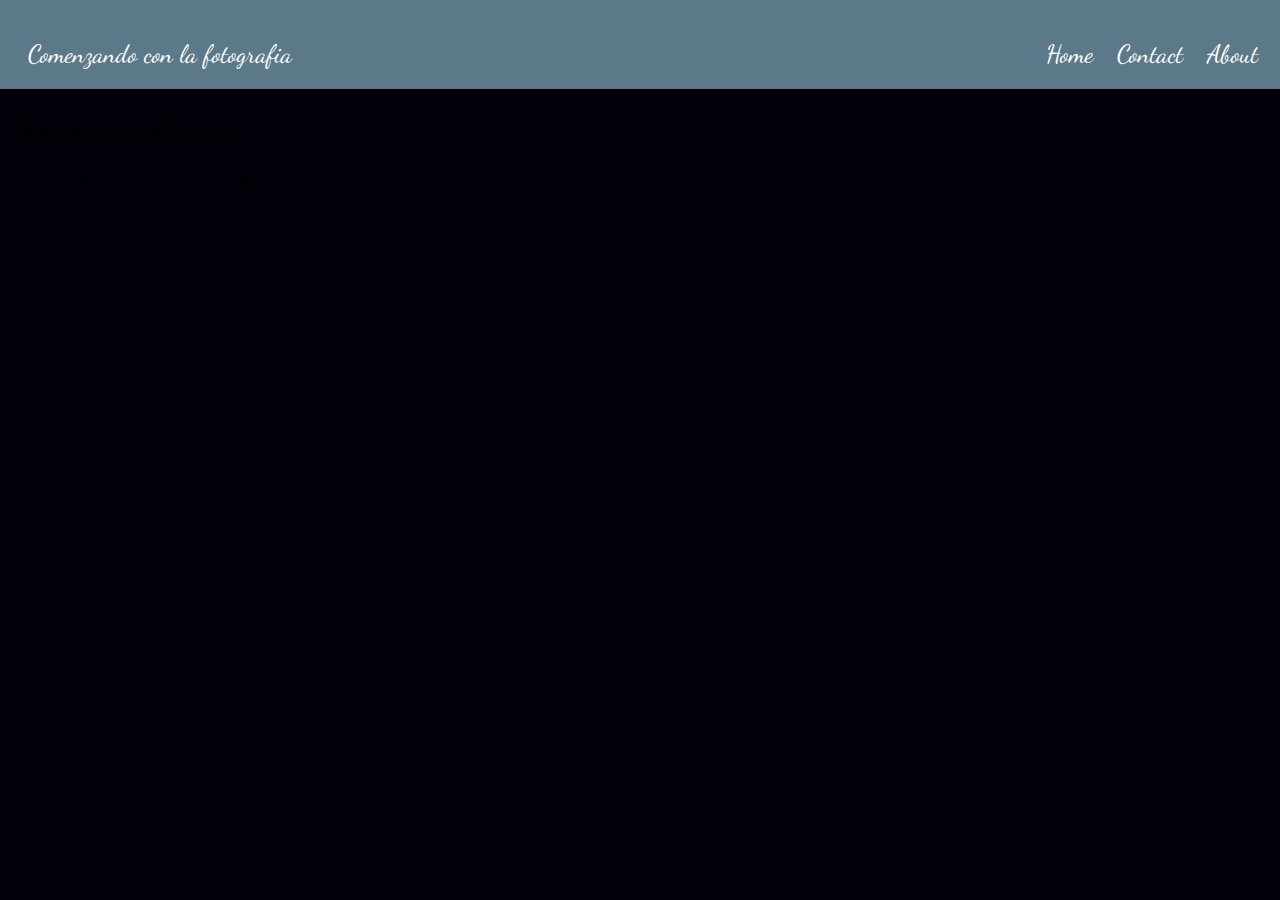
==== ComenzandoConLaFotografia/index.html @ e80b47fd "Primer commit Examen Final" ====
<!DOCTYPE html>
<html>

<head>
    <meta name="viewport" content="width=device-width, initial-scale=1">
    <link rel="stylesheet" href="css/estilos.css">
    <title>Comenzando con la fotografía</title>


</head>

<body>

    <div class="header">
        <a class="logo">Comenzando con la fotografia</a>
        <div class="header-right">
            <a class="active" href="#home">Home</a>
            <a href="#contact">Contact</a>
            <a href="#about">About</a>
        </div>
    </div>

    <div style="padding-left:20px">
        <h1>Responsive Header</h1>
        <p>Resize the browser window to see the effect.</p>
        <p>Some content..</p>
    </div>

</body>

</html>
---- ComenzandoConLaFotografia/css/estilos.css ----
@import url('https://fonts.googleapis.com/css?family=Dancing+Script&display=swap');
* {
    box-sizing: border-box;
}

body {
    margin: 0;
    font-family: "dancing script";
    background-color: #02010a;
}

.header {
    overflow: hidden;
    background-color: #5b7989;
    padding: 20px 10px;
}

.header a {
    float: left;
    color: black;
    text-align: center;
    padding: 12px;
    text-decoration: none;
    font-size: 25px;
    line-height: 25px;
    border-radius: 4px;
    color: white;
    transform: translatey(10px)
}

.logo {
    font-size: 20px;
    color: white;
    width: 300px;
}

.header-right {
    float: right;
}

@media screen and (max-width: 900px) {
    .header a {
        float: none;
        display: block;
        text-align: left;
    }
    .header-right {
        float: none;
    }
}
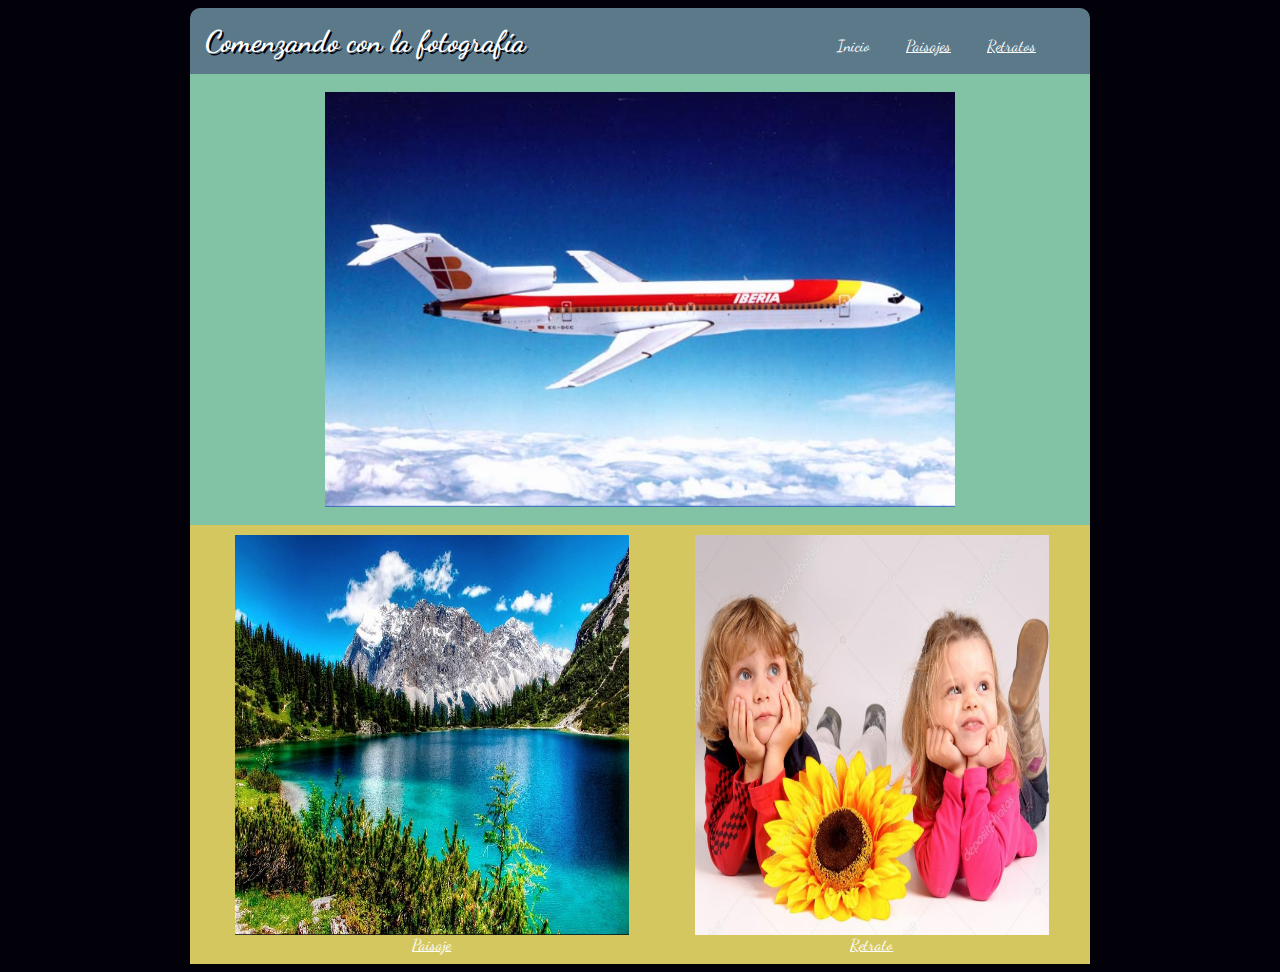
==== commit 07620a6c: "nuevo commit 24/6" ====
--- a/ComenzandoConLaFotografia/index.html
+++ b/ComenzandoConLaFotografia/index.html
@@ -1,31 +1,58 @@
 <!DOCTYPE html>
-<html>
 
 <head>
-    <meta name="viewport" content="width=device-width, initial-scale=1">
+    <meta http-equiv="content-type" content="text/html; charset=UTF-8">
+    <meta charset="utf-8">
+    <meta name="viewport" content="width=device-width, initial-scale=1.0">
+    <title>Inicio - Comenzando con la fotografía</title>
+    <link rel="stylesheet" href="css/animations.css">
     <link rel="stylesheet" href="css/estilos.css">
-    <title>Comenzando con la fotografía</title>
-
 
 </head>
 
 <body>
+    <div class="contenedor">
+        <div class="cabecera">
+            <div class="logo">Comenzando con la fotografía</div>
+            <nav class="menu">
+                <ul>
+                    <li><a href="#" class="dec">Inicio</a></li>
+                    <li><a href="#">Paisajes</a></li>
+                    <li><a href="#">Retratos</a></li>
+                </ul>
+            </nav>
 
-    <div class="header">
-        <a class="logo">Comenzando con la fotografia</a>
-        <div class="header-right">
-            <a class="active" href="#home">Home</a>
-            <a href="#contact">Contact</a>
-            <a href="#about">About</a>
         </div>
+
+        <main class="main">
+            <div class="central">
+                <img class="img1" src="images/Avion2.png" alt="Avion2">
+            </div>
+            <div class="secund">
+                <div>
+                    <img class="paisaje" src="images/Paisaje.png" alt="Paisaje">
+                    <a href="#">Paisaje</a>
+                </div>
+                <div>
+                    <img class="chicos" src="images/Children.png" alt="Chicos">
+                    <a href="#">Retrato</a>
+                </div>
+            </div>
+
+        </main>
+
+
     </div>
 
-    <div style="padding-left:20px">
-        <h1>Responsive Header</h1>
-        <p>Resize the browser window to see the effect.</p>
-        <p>Some content..</p>
-    </div>
+
 
 </body>
 
+<footer>
+    <div>
+
+    </div>
+
+</footer>
+
 </html>--- a/ComenzandoConLaFotografia/css/animations.css
+++ b/ComenzandoConLaFotografia/css/animations.css
@@ -0,0 +1,43 @@
+.slideUp {
+    animation-name: slideUp;
+    -webkit-animation-name: slideUp;
+    animation-duration: 1s;
+    -webkit-animation-duration: 1s;
+    visibility: visible !important;
+}
+
+@keyframes slideUp {
+    0% {
+        transform: translateY(100%);
+    }
+    50% {
+        transform: translateY(-8%);
+    }
+    65% {
+        transform: translateY(4%);
+    }
+    85% {
+        transform: translateY(2%);
+    }
+    100% {
+        transform: translateY(0%);
+    }
+}
+
+@-webkit-keyframes slideUp {
+    0% {
+        -webkit-transform: translateY(100%);
+    }
+    50% {
+        -webkit-transform: translateY(-8%);
+    }
+    65% {
+        -webkit-transform: translateY(4%);
+    }
+    85% {
+        -webkit-transform: translateY(2%);
+    }
+    100% {
+        -webkit-transform: translateY(0%);
+    }
+}--- a/ComenzandoConLaFotografia/css/estilos.css
+++ b/ComenzandoConLaFotografia/css/estilos.css
@@ -1,50 +1,143 @@
-@import url('https://fonts.googleapis.com/css?family=Dancing+Script&display=swap');
-* {
-    box-sizing: border-box;
-}
-
-body {
-    margin: 0;
-    font-family: "dancing script";
-    background-color: #02010a;
-}
-
-.header {
-    overflow: hidden;
-    background-color: #5b7989;
-    padding: 20px 10px;
-}
-
-.header a {
-    float: left;
-    color: black;
-    text-align: center;
-    padding: 12px;
-    text-decoration: none;
-    font-size: 25px;
-    line-height: 25px;
-    border-radius: 4px;
-    color: white;
-    transform: translatey(10px)
-}
-
-.logo {
-    font-size: 20px;
-    color: white;
-    width: 300px;
-}
-
-.header-right {
-    float: right;
-}
-
-@media screen and (max-width: 900px) {
-    .header a {
-        float: none;
-        display: block;
-        text-align: left;
+    @import url('https://fonts.googleapis.com/css?family=Dancing+Script&display=swap');
+    * {
+        font-family: "dancing script";
     }
-    .header-right {
-        float: none;
+    
+    body {
+        background-color: #02010a;
     }
-}+    /* header */
+    
+    .contenedor {
+        width: 900px;
+        margin: 0 auto;
+    }
+    
+    .cabecera {
+        display: flex;
+        flex-direction: row;
+        width: 100%;
+        background-color: #5b7989;
+        border-top-left-radius: 10px;
+        border-top-right-radius: 10px;
+        margin: auto;
+        text-align: center;
+    }
+    
+    .logo {
+        margin: auto;
+        margin: 15px;
+        font-size: 30px;
+        float: left;
+        color: #ffffff;
+        text-shadow: 2px 2px #02010a;
+        font-weight: bold;
+        font-family: 'dancing script';
+    }
+    
+    .menu {
+        margin: auto;
+        margin-top: 12px;
+        margin-left: 25%;
+    }
+    
+    a {
+        color: #fff;
+    }
+    
+    .dec {
+        text-decoration: none;
+    }
+    
+    ul {
+        list-style-type: none;
+    }
+    
+    ul li {
+        display: inline;
+        margin-left: 2em;
+    }
+    /*foto central*/
+    
+    .central {
+        margin: 0 auto;
+        flex-direction: column;
+    }
+    
+    .central {
+        display: flex;
+        background-color: #82c3a6;
+        text-align: center;
+    }
+    
+    .img1 {
+        width: 70%;
+        margin: 2% auto;
+    }
+    /*foto secundaria*/
+    
+    .secund {
+        margin: 0 auto;
+        flex-direction: row;
+    }
+    
+    .secund {
+        padding: 10px;
+        display: flex;
+        justify-content: space-between;
+        background-color: #d5c75f;
+        text-align: center;
+    }
+    /* a esta clase le agregue las propiedades flex para centrar y colocar en columna las imagenes secundarias y los enlaces debajo*/
+    
+    .secund div {
+        text-align: center;
+        display: flex;
+        flex-direction: column;
+        align-items: center;
+    }
+    /* a las clases  de paisajes y chicos les quite los padding y margin */
+    
+    .paisaje {
+        width: 85%;
+        height: 400px;
+    }
+    
+    .chicos {
+        width: 85%;
+        height: 400px;
+    }
+    
+    @media screen and (max-width:780px) {
+        /*Contenido*/
+        .contenedor {
+            width: 100%;
+        }
+        /*Header*/
+        .cabecera {
+            flex-direction: column;
+        }
+        .logo {
+            text-align: center;
+            width: 100%;
+        }
+        /*a esta clase le agregue el margin 0 para se centre por completo el menu en modo movil*/
+        .menu {
+            text-align: center;
+            width: 100%;
+            margin: 0% !important;
+        }
+        /*agregue este estilo debido a que las etiquetas ul tienen un padding aplicado por defecto y con esto lo quito para que en movil se centre mejor*/
+        .menu ul {
+            padding: 0;
+        }
+        /*Agregue este estilo para colocar*/
+        .secund {
+            flex-direction: column;
+        }
+    }
+    /*principal*/
+    
+    .main {
+        flex-direction: column;
+    }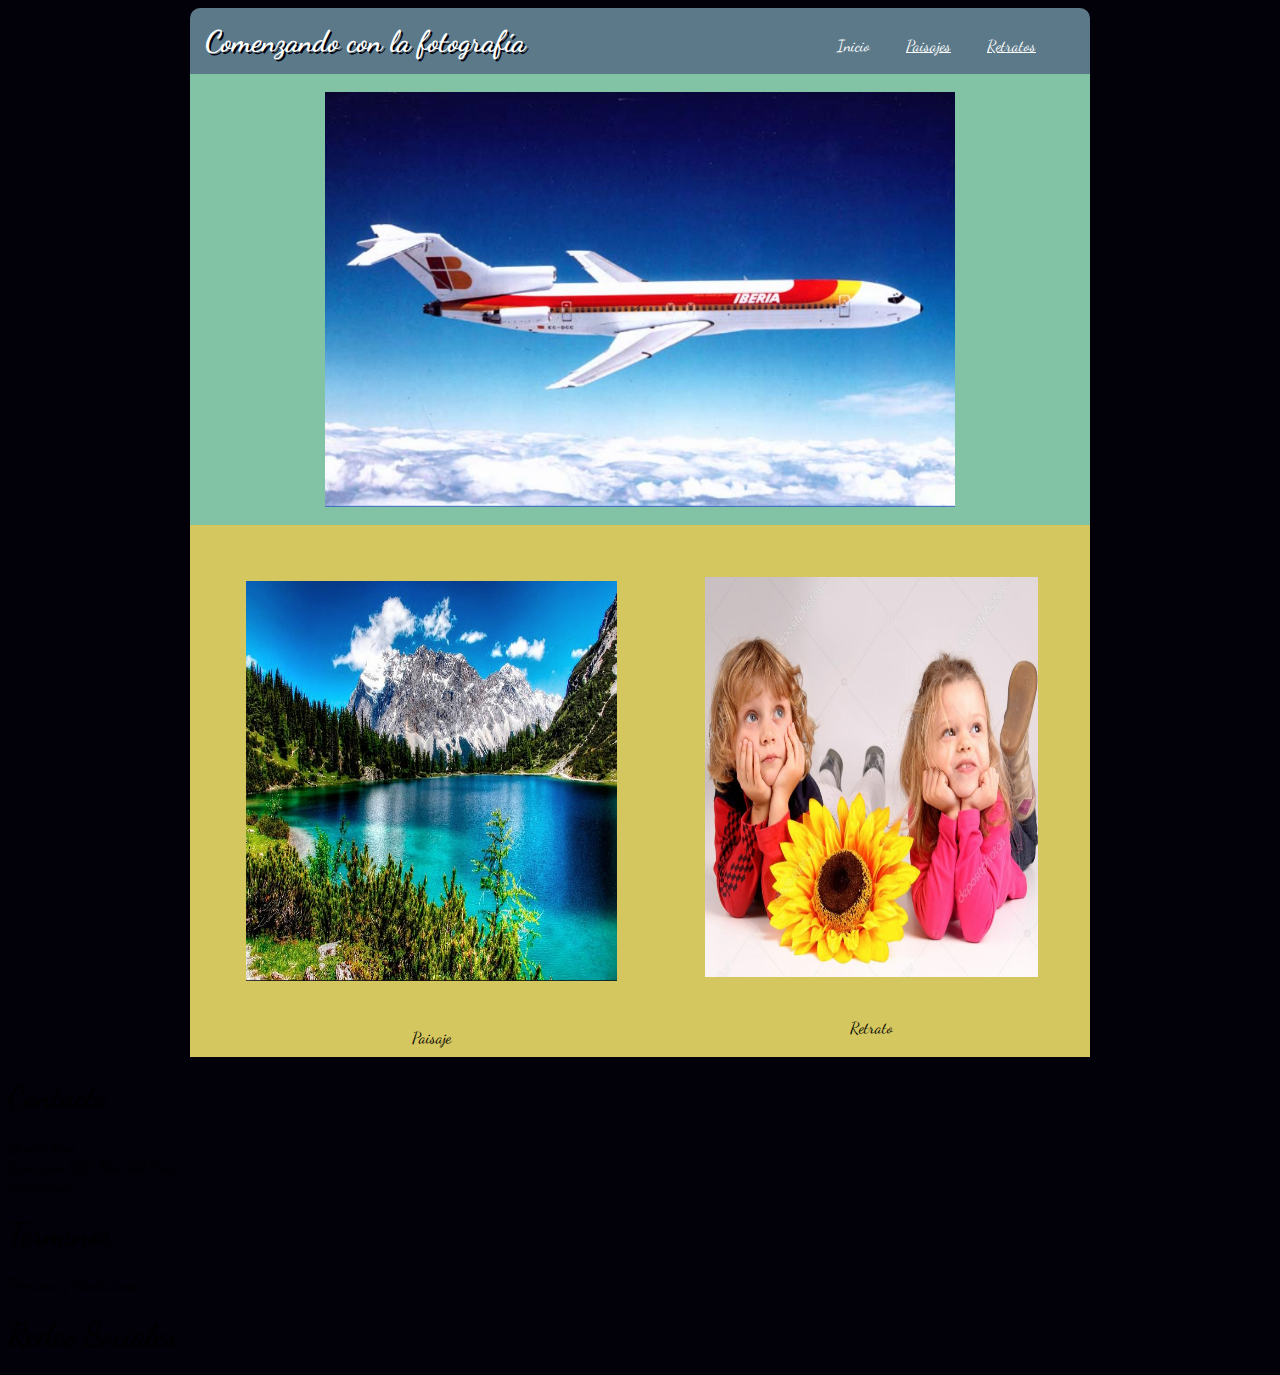
==== commit e5a9dc88: "Incorporando Iconos" ====
--- a/ComenzandoConLaFotografia/index.html
+++ b/ComenzandoConLaFotografia/index.html
@@ -17,8 +17,8 @@
             <nav class="menu">
                 <ul>
                     <li><a href="#" class="dec">Inicio</a></li>
-                    <li><a href="#">Paisajes</a></li>
-                    <li><a href="#">Retratos</a></li>
+                    <li><a href="Paginas/paisajes.html">Paisajes</a></li>
+                    <li><a href="Paginas/retratos.html">Retratos</a></li>
                 </ul>
             </nav>
 
@@ -31,28 +31,39 @@
             <div class="secund">
                 <div>
                     <img class="paisaje" src="images/Paisaje.png" alt="Paisaje">
-                    <a href="#">Paisaje</a>
+                    <a class="pais" href="Paginas/paisajes.html">Paisaje</a>
                 </div>
                 <div>
                     <img class="chicos" src="images/Children.png" alt="Chicos">
-                    <a href="#">Retrato</a>
+                    <a class="chic" href="Paginas/retratos.html">Retrato</a>
                 </div>
             </div>
 
         </main>
+    </div>
+    <footer>
+        <div class="container-body">
+            <div class="column1">
+                <h1>Contacto</h1>
+                <p>Daniel Next <br> San Juan 320 Mar del Plata <br> (Argentina)
+                </p>
+            </div>
+            <div class="column2">
+                <h1>Terminos</h1>
+                <p>Términos y Condiciones</p>
+            </div>
+            <div class="column3">
+                <h1>Redes Sociales</h1>
 
 
-    </div>
+            </div>
 
 
+        </div>
+
+    </footer>
 
 </body>
 
-<footer>
-    <div>
-
-    </div>
-
-</footer>
 
 </html>--- a/ComenzandoConLaFotografia/css/estilos.css
+++ b/ComenzandoConLaFotografia/css/estilos.css
@@ -88,6 +88,16 @@
         background-color: #d5c75f;
         text-align: center;
     }
+    
+    .pais {
+        color: black;
+        text-decoration: none;
+    }
+    
+    .chic {
+        color: black;
+        text-decoration: none;
+    }
     /* a esta clase le agregue las propiedades flex para centrar y colocar en columna las imagenes secundarias y los enlaces debajo*/
     
     .secund div {
@@ -99,13 +109,27 @@
     /* a las clases  de paisajes y chicos les quite los padding y margin */
     
     .paisaje {
-        width: 85%;
+        width: 80%;
         height: 400px;
+        margin-top: 10%;
+        margin-bottom: 10%;
+        transition: 2s;
+    }
+    
+    .paisaje:hover {
+        transform: rotate(15deg)
     }
     
     .chicos {
-        width: 85%;
+        width: 80%;
         height: 400px;
+        margin-top: 10%;
+        margin-bottom: 10%;
+        transition: 2s;
+    }
+    
+    .chicos:hover {
+        transform: translate(50px)
     }
     
     @media screen and (max-width:780px) {
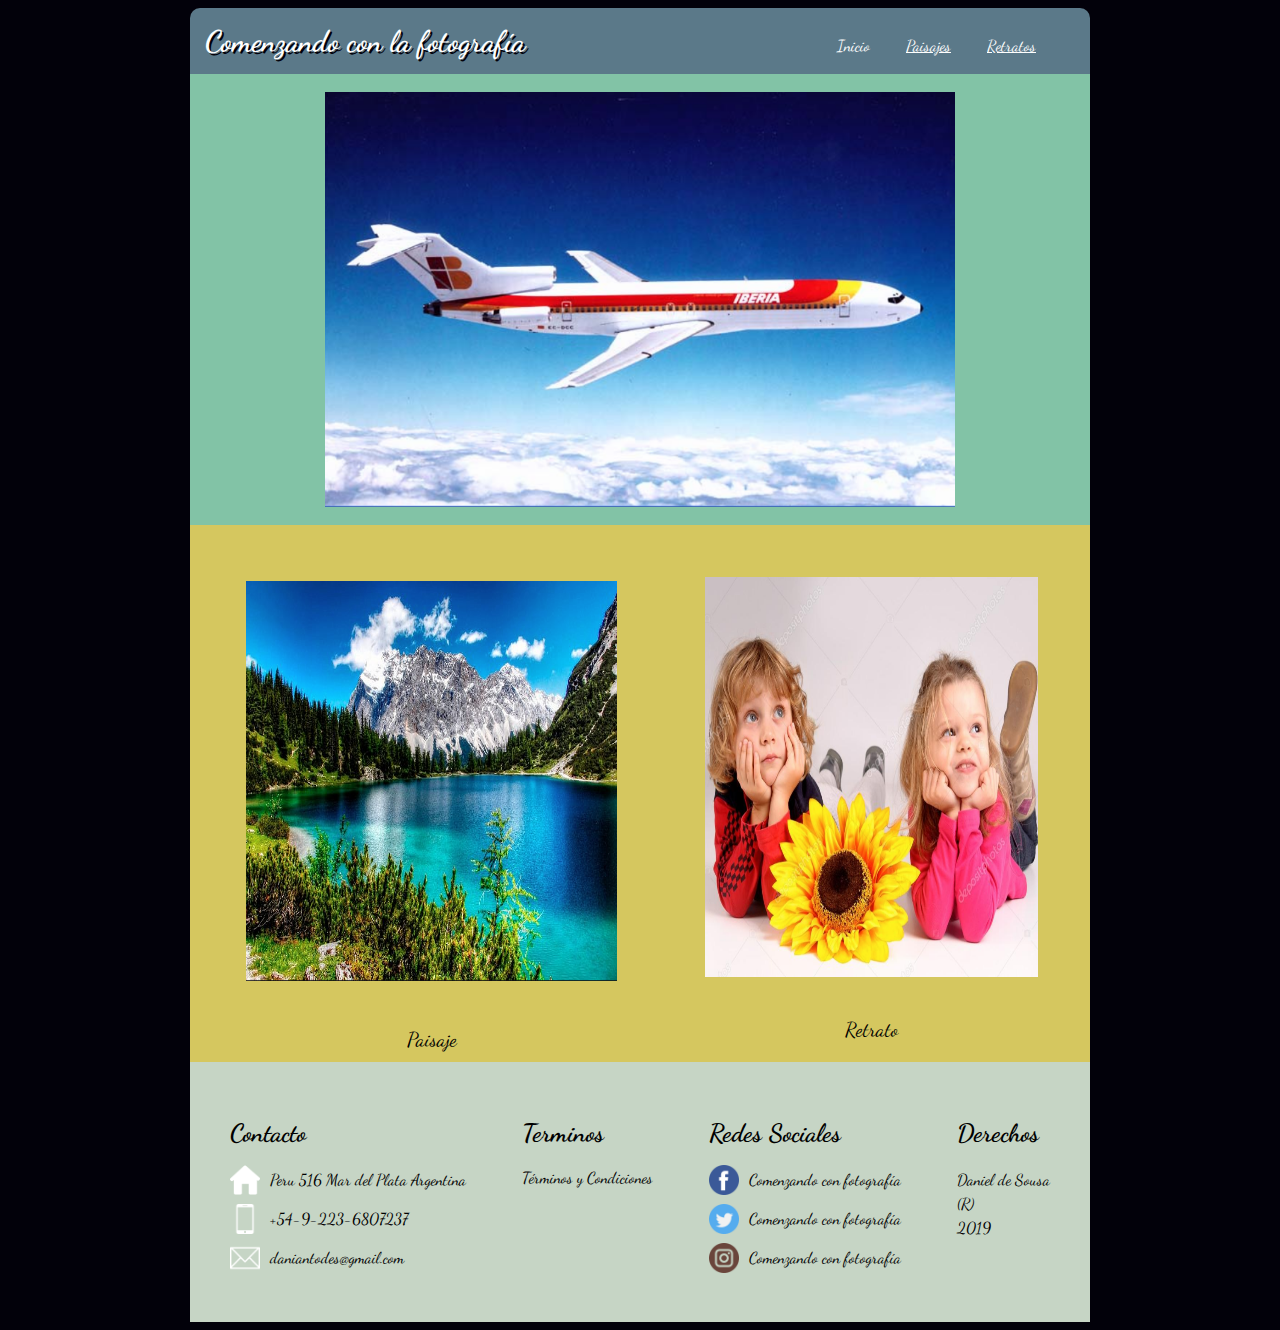
==== commit efe0d588: "Comienzo con Paisajes" ====
--- a/ComenzandoConLaFotografia/index.html
+++ b/ComenzandoConLaFotografia/index.html
@@ -3,14 +3,14 @@
 <head>
     <meta http-equiv="content-type" content="text/html; charset=UTF-8">
     <meta charset="utf-8">
-    <meta name="viewport" content="width=device-width, initial-scale=1.0">
+    <meta name="viewport" content="width=device-width, initial-scale=1.0, maximum-scale=1.0, minimum-scale=1.0">
     <title>Inicio - Comenzando con la fotografía</title>
     <link rel="stylesheet" href="css/animations.css">
     <link rel="stylesheet" href="css/estilos.css">
 
 </head>
 
-<body>
+<body class="slideUp">
     <div class="contenedor">
         <div class="cabecera">
             <div class="logo">Comenzando con la fotografía</div>
@@ -45,20 +45,53 @@
         <div class="container-body">
             <div class="column1">
                 <h1>Contacto</h1>
-                <p>Daniel Next <br> San Juan 320 Mar del Plata <br> (Argentina)
-                </p>
+                <div class="row">
+                    <img src="icon/house.png">
+                    <label>Peru 516
+                        Mar del Plata 
+                    Argentina </label>
+                </div>
+                <div class="row">
+                    <img src="icon/smartphone.png">
+                    <label>+54-9-223-6807237 </label>
+                </div>
+                <div class="row">
+                    <img src="icon/contact.png">
+                    <label>daniantodes@gmail.com </label>
+                </div>
             </div>
             <div class="column2">
                 <h1>Terminos</h1>
-                <p>Términos y Condiciones</p>
+                <p class="term">Términos y Condiciones</p>
             </div>
             <div class="column3">
                 <h1>Redes Sociales</h1>
+                <div class="row2">
+                    <img src="icon/facebook.png">
+                    <label> Comenzando con fotografía</label>
+                </div>
+                <div class="row2">
+                    <img src="icon/twitter.png">
+                    <label> Comenzando con fotografía</label>
+                </div>
+                <div class="row2">
+                    <img src="icon/instagram.png">
+                    <label> Comenzando con fotografía</label>
+                </div>
+            </div>
+            <div class="column4">
+                <h1>Derechos </h1>
 
-
+                <div class="row3">
+                    <label>Daniel de Sousa</label>
+                </div>
+                <div class="row3">
+                    <label>(R)</label>
+                </div>
+                <div class="row3">
+                    <label>2019</label>
+                </div>
             </div>
-
-
         </div>
 
     </footer>
--- a/ComenzandoConLaFotografia/css/animations.css
+++ b/ComenzandoConLaFotografia/css/animations.css
@@ -1,43 +1,31 @@
-.slideUp {
-    animation-name: slideUp;
-    -webkit-animation-name: slideUp;
-    animation-duration: 1s;
-    -webkit-animation-duration: 1s;
-    visibility: visible !important;
-}
-
-@keyframes slideUp {
-    0% {
-        transform: translateY(100%);
+    .slideUp {
+        animation-name: slidein;
+        -webkit-animation-name: slidein;
+        animation-duration: 3s;
+        -webkit-animation-duration: 3s;
+        visibility: visible !important;
     }
-    50% {
-        transform: translateY(-8%);
+    
+    @keyframes slidein {
+        0% {
+            transform: translateY(150%);
+        }
+        60% {
+            transform: translateY(-5%);
+        }
+        100% {
+            transform: translateY(0%);
+        }
     }
-    65% {
-        transform: translateY(4%);
-    }
-    85% {
-        transform: translateY(2%);
-    }
-    100% {
-        transform: translateY(0%);
-    }
-}
-
-@-webkit-keyframes slideUp {
-    0% {
-        -webkit-transform: translateY(100%);
-    }
-    50% {
-        -webkit-transform: translateY(-8%);
-    }
-    65% {
-        -webkit-transform: translateY(4%);
-    }
-    85% {
-        -webkit-transform: translateY(2%);
-    }
-    100% {
-        -webkit-transform: translateY(0%);
-    }
-}+    
+    @-webkit-keyframes slidein {
+        0% {
+            transform: translateY(150%);
+        }
+        60% {
+            transform: translateY(-5%);
+        }
+        100% {
+            transform: translateY(0%);
+        }
+    }--- a/ComenzandoConLaFotografia/css/estilos.css
+++ b/ComenzandoConLaFotografia/css/estilos.css
@@ -1,167 +1,243 @@
-    @import url('https://fonts.googleapis.com/css?family=Dancing+Script&display=swap');
-    * {
-        font-family: "dancing script";
-    }
-    
-    body {
-        background-color: #02010a;
-    }
-    /* header */
-    
-    .contenedor {
-        width: 900px;
-        margin: 0 auto;
-    }
-    
-    .cabecera {
-        display: flex;
-        flex-direction: row;
-        width: 100%;
-        background-color: #5b7989;
-        border-top-left-radius: 10px;
-        border-top-right-radius: 10px;
-        margin: auto;
-        text-align: center;
-    }
-    
-    .logo {
-        margin: auto;
-        margin: 15px;
-        font-size: 30px;
-        float: left;
-        color: #ffffff;
-        text-shadow: 2px 2px #02010a;
-        font-weight: bold;
-        font-family: 'dancing script';
-    }
-    
-    .menu {
-        margin: auto;
-        margin-top: 12px;
-        margin-left: 25%;
-    }
-    
-    a {
-        color: #fff;
-    }
-    
-    .dec {
-        text-decoration: none;
-    }
-    
-    ul {
-        list-style-type: none;
-    }
-    
-    ul li {
-        display: inline;
-        margin-left: 2em;
-    }
-    /*foto central*/
-    
-    .central {
-        margin: 0 auto;
-        flex-direction: column;
-    }
-    
-    .central {
-        display: flex;
-        background-color: #82c3a6;
-        text-align: center;
-    }
-    
-    .img1 {
-        width: 70%;
-        margin: 2% auto;
-    }
-    /*foto secundaria*/
-    
-    .secund {
-        margin: 0 auto;
-        flex-direction: row;
-    }
-    
-    .secund {
-        padding: 10px;
-        display: flex;
-        justify-content: space-between;
-        background-color: #d5c75f;
-        text-align: center;
-    }
-    
-    .pais {
-        color: black;
-        text-decoration: none;
-    }
-    
-    .chic {
-        color: black;
-        text-decoration: none;
-    }
-    /* a esta clase le agregue las propiedades flex para centrar y colocar en columna las imagenes secundarias y los enlaces debajo*/
-    
-    .secund div {
-        text-align: center;
-        display: flex;
-        flex-direction: column;
-        align-items: center;
-    }
-    /* a las clases  de paisajes y chicos les quite los padding y margin */
-    
-    .paisaje {
-        width: 80%;
-        height: 400px;
-        margin-top: 10%;
-        margin-bottom: 10%;
-        transition: 2s;
-    }
-    
-    .paisaje:hover {
-        transform: rotate(15deg)
-    }
-    
-    .chicos {
-        width: 80%;
-        height: 400px;
-        margin-top: 10%;
-        margin-bottom: 10%;
-        transition: 2s;
-    }
-    
-    .chicos:hover {
-        transform: translate(50px)
-    }
-    
-    @media screen and (max-width:780px) {
-        /*Contenido*/
-        .contenedor {
-            width: 100%;
-        }
-        /*Header*/
-        .cabecera {
-            flex-direction: column;
-        }
-        .logo {
-            text-align: center;
-            width: 100%;
-        }
-        /*a esta clase le agregue el margin 0 para se centre por completo el menu en modo movil*/
-        .menu {
-            text-align: center;
-            width: 100%;
-            margin: 0% !important;
-        }
-        /*agregue este estilo debido a que las etiquetas ul tienen un padding aplicado por defecto y con esto lo quito para que en movil se centre mejor*/
-        .menu ul {
-            padding: 0;
-        }
-        /*Agregue este estilo para colocar*/
-        .secund {
-            flex-direction: column;
-        }
-    }
-    /*principal*/
-    
-    .main {
-        flex-direction: column;
-    }+ @import url('https://fonts.googleapis.com/css?family=Dancing+Script&display=swap');
+ * {
+     font-family: "dancing script";
+ }
+ 
+ body {
+     background-color: #02010a;
+ }
+ /* HEADER */
+ 
+ .contenedor {
+     width: 900px;
+     margin: 0 auto;
+ }
+ 
+ .cabecera {
+     display: flex;
+     flex-direction: row;
+     width: 100%;
+     background-color: #5b7989;
+     border-top-left-radius: 10px;
+     border-top-right-radius: 10px;
+     margin: auto;
+     text-align: center;
+ }
+ 
+ .logo {
+     margin: auto;
+     margin: 15px;
+     font-size: 30px;
+     float: left;
+     color: #ffffff;
+     text-shadow: 2px 2px #02010a;
+     font-weight: bold;
+     font-family: 'dancing script';
+ }
+ 
+ .menu {
+     margin: auto;
+     margin-top: 12px;
+     margin-left: 25%;
+ }
+ 
+ a {
+     color: #fff;
+ }
+ 
+ .dec {
+     text-decoration: none;
+ }
+ 
+ ul {
+     list-style-type: none;
+ }
+ 
+ ul li {
+     display: inline;
+     margin-left: 2em;
+ }
+ /*foto central*/
+ 
+ .central {
+     margin: 0 auto;
+     flex-direction: column;
+ }
+ 
+ .central {
+     display: flex;
+     background-color: #82c3a6;
+     text-align: center;
+ }
+ 
+ .img1 {
+     width: 70%;
+     margin: 2% auto;
+ }
+ /*foto secundaria*/
+ 
+ .secund {
+     margin: 0 auto;
+     flex-direction: row;
+ }
+ 
+ .secund {
+     padding: 10px;
+     display: flex;
+     justify-content: space-between;
+     background-color: #d5c75f;
+     text-align: center;
+ }
+ 
+ .pais {
+     color: black;
+     text-decoration: none;
+     font-size: 20px;
+ }
+ 
+ .chic {
+     color: black;
+     text-decoration: none;
+     font-size: 20px;
+ }
+ /* a esta clase le agregue las propiedades flex para centrar y colocar en columna las imagenes secundarias y los enlaces debajo*/
+ 
+ .secund div {
+     text-align: center;
+     display: flex;
+     flex-direction: column;
+     align-items: center;
+ }
+ /* a las clases  de paisajes y chicos les quite los padding y margin */
+ 
+ .paisaje {
+     width: 80%;
+     height: 400px;
+     margin-top: 10%;
+     margin-bottom: 10%;
+     transition: 2s;
+ }
+ 
+ .paisaje:hover {
+     transform: rotate(15deg)
+ }
+ 
+ .chicos {
+     width: 80%;
+     height: 400px;
+     margin-top: 10%;
+     margin-bottom: 10%;
+     transition: 2s;
+ }
+ 
+ .chicos:hover {
+     transform: translate(50px)
+ }
+ /*.........FOOTER.........*/
+ 
+ footer {
+     width: 900px;
+     margin: 0 auto;
+     padding: 40px;
+     box-sizing: border-box;
+     background-color: #C6d5c5;
+ }
+ 
+ .container-body {
+     display: flex;
+     justify-content: space-between;
+ }
+ 
+ .container-body h1 {
+     font-size: 25px;
+ }
+ /*......COLUMNA 1 .....*/
+ 
+ .row {
+     display: flex;
+ }
+ 
+ .row img {
+     width: 30px;
+     height: 30px;
+ }
+ 
+ .row label {
+     margin-left: 10px;
+     margin-top: 5px;
+     margin-bottom: 15px;
+ }
+ /*......COLUMNA 2 .....*/
+ 
+ .term {
+     margin-top: 15%;
+ }
+ /*......COLUMNA 3 .....*/
+ 
+ .row2 {
+     display: flex;
+ }
+ 
+ .row2 img {
+     width: 30px;
+     height: 30px;
+ }
+ 
+ .row2 label {
+     margin-left: 10px;
+     margin-top: 5px;
+     margin-bottom: 15px;
+ }
+ /*......COLUMNA 4 .....*/
+ 
+ .row3 {
+     display: flex;
+ }
+ 
+ .row3 label {
+     margin-top: 5px;
+ }
+ 
+ @media screen and (max-width:900px) {
+     /*Contenido*/
+     .contenedor {
+         width: 100%;
+     }
+     /*Header*/
+     .cabecera {
+         flex-direction: column;
+     }
+     .logo {
+         text-align: center;
+         width: 100%;
+     }
+     /*a esta clase le agregue el margin 0 para se centre por completo el menu en modo movil*/
+     .menu {
+         text-align: center;
+         width: 100%;
+         margin-left: 0%;
+     }
+     /*agregue este estilo debido a que las etiquetas ul tienen un padding aplicado por defecto y con esto lo quito para que en movil se centre mejor*/
+     .menu ul {
+         padding: 0;
+     }
+     /*Agregue este estilo para colocar*/
+     .secund {
+         flex-direction: column;
+     }
+     /*principal*/
+     .main {
+         flex-direction: column;
+     }
+     /*.....FOOTER.....*/
+     footer {
+         width: 100%;
+     }
+     .container-body {
+         flex-direction: column;
+         margin-top: -50px;
+     }
+     .term {
+         margin-top: 0px;
+     }
+ }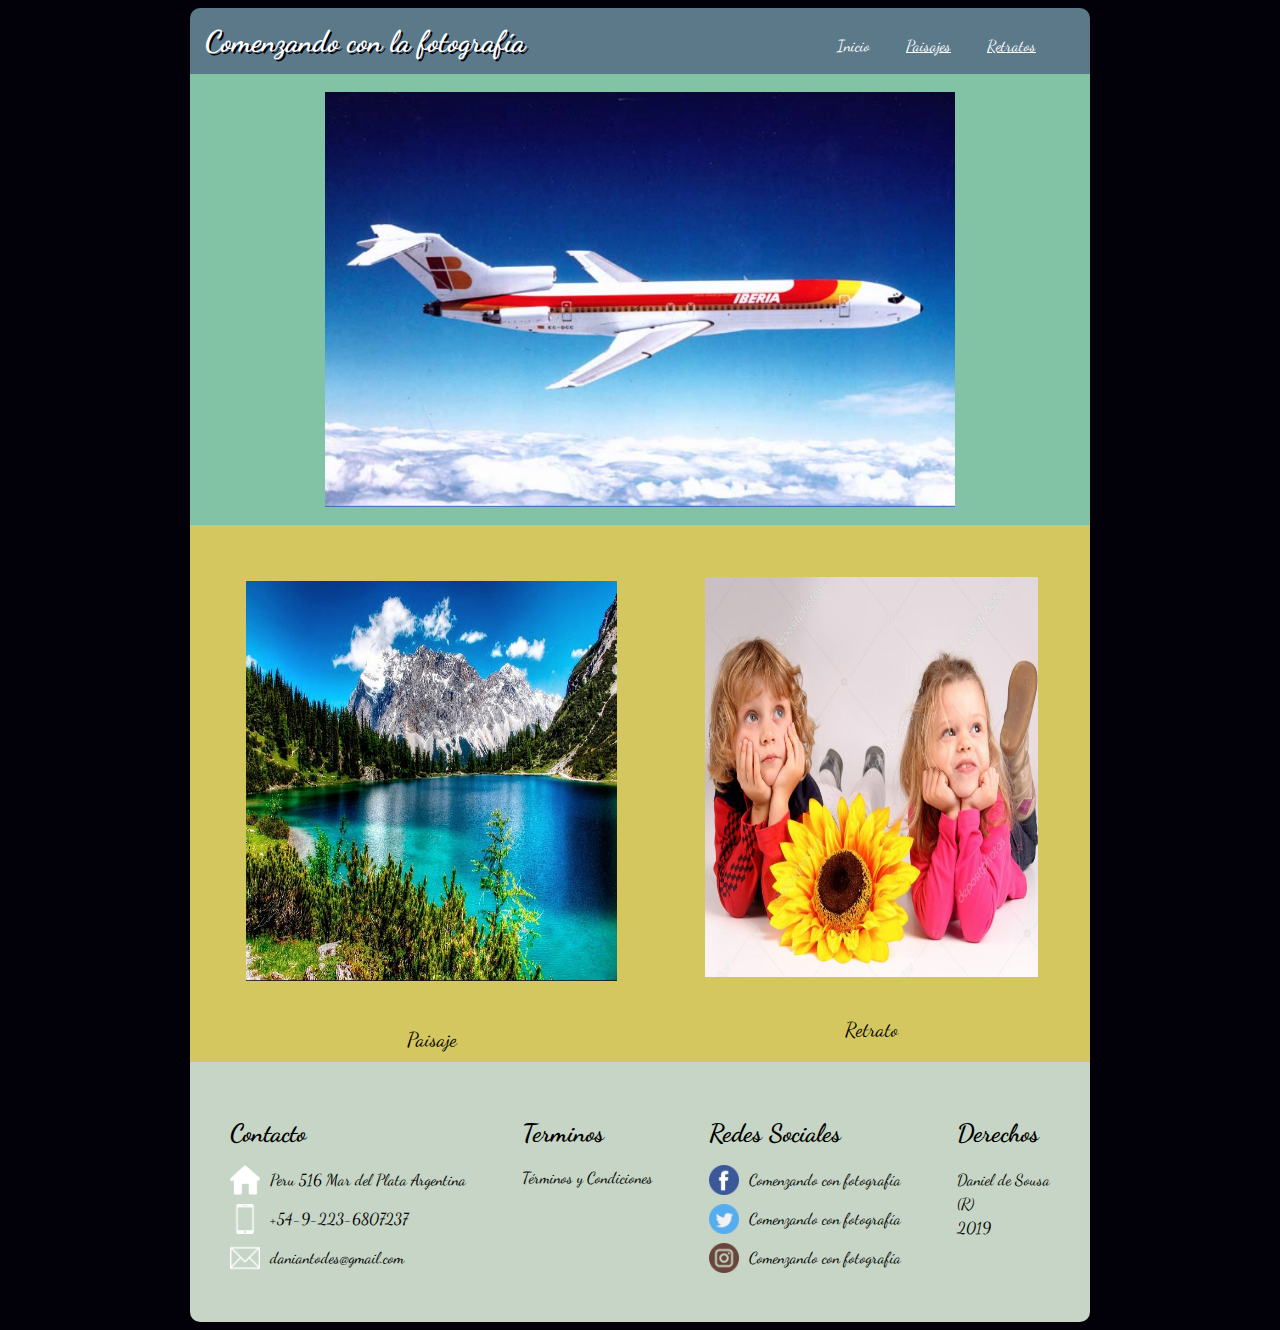
==== commit d4e98bd3: "Final commit,  envío del proyecto" ====
--- a/ComenzandoConLaFotografia/index.html
+++ b/ComenzandoConLaFotografia/index.html
@@ -7,7 +7,6 @@
     <title>Inicio - Comenzando con la fotografía</title>
     <link rel="stylesheet" href="css/animations.css">
     <link rel="stylesheet" href="css/estilos.css">
-
 </head>
 
 <body class="slideUp">
--- a/ComenzandoConLaFotografia/css/estilos.css
+++ b/ComenzandoConLaFotografia/css/estilos.css
@@ -141,6 +141,8 @@
      padding: 40px;
      box-sizing: border-box;
      background-color: #C6d5c5;
+     border-bottom-right-radius: 10px;
+     border-bottom-left-radius: 10px;
  }
  
  .container-body {
